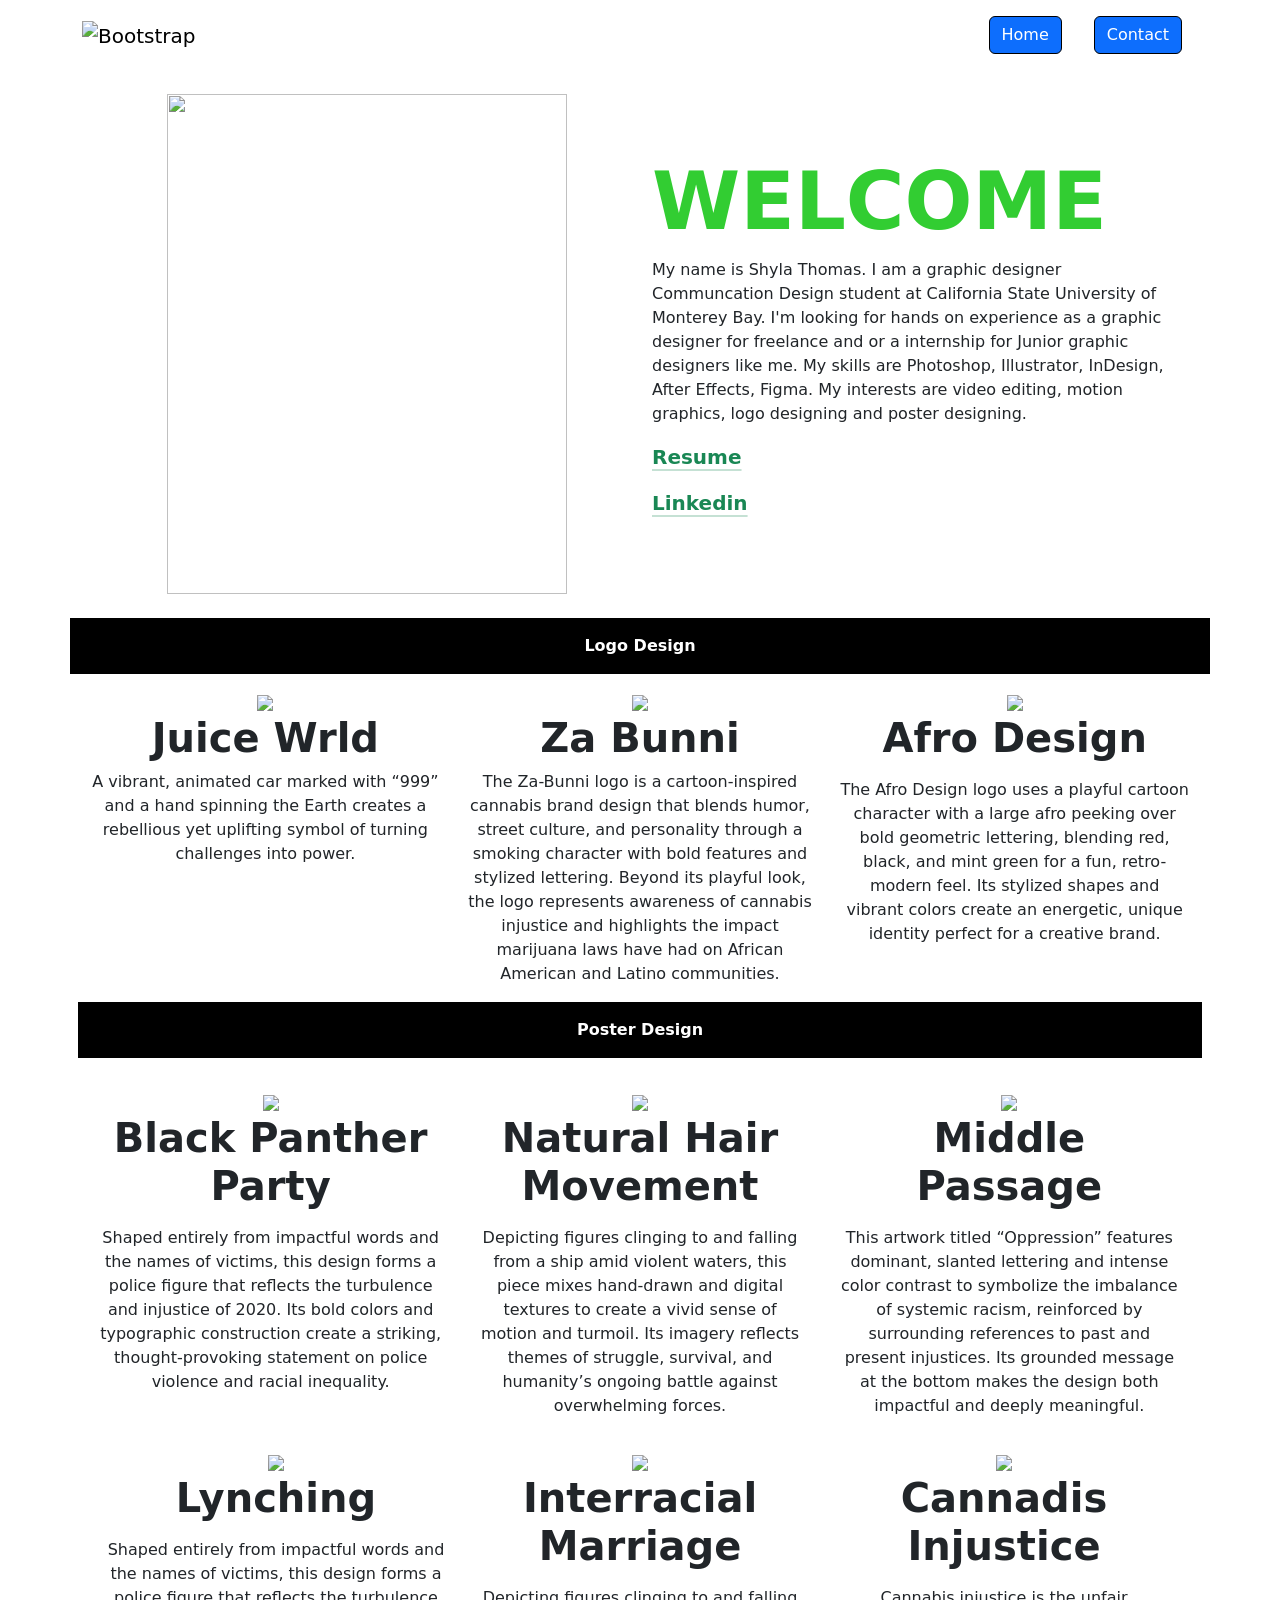
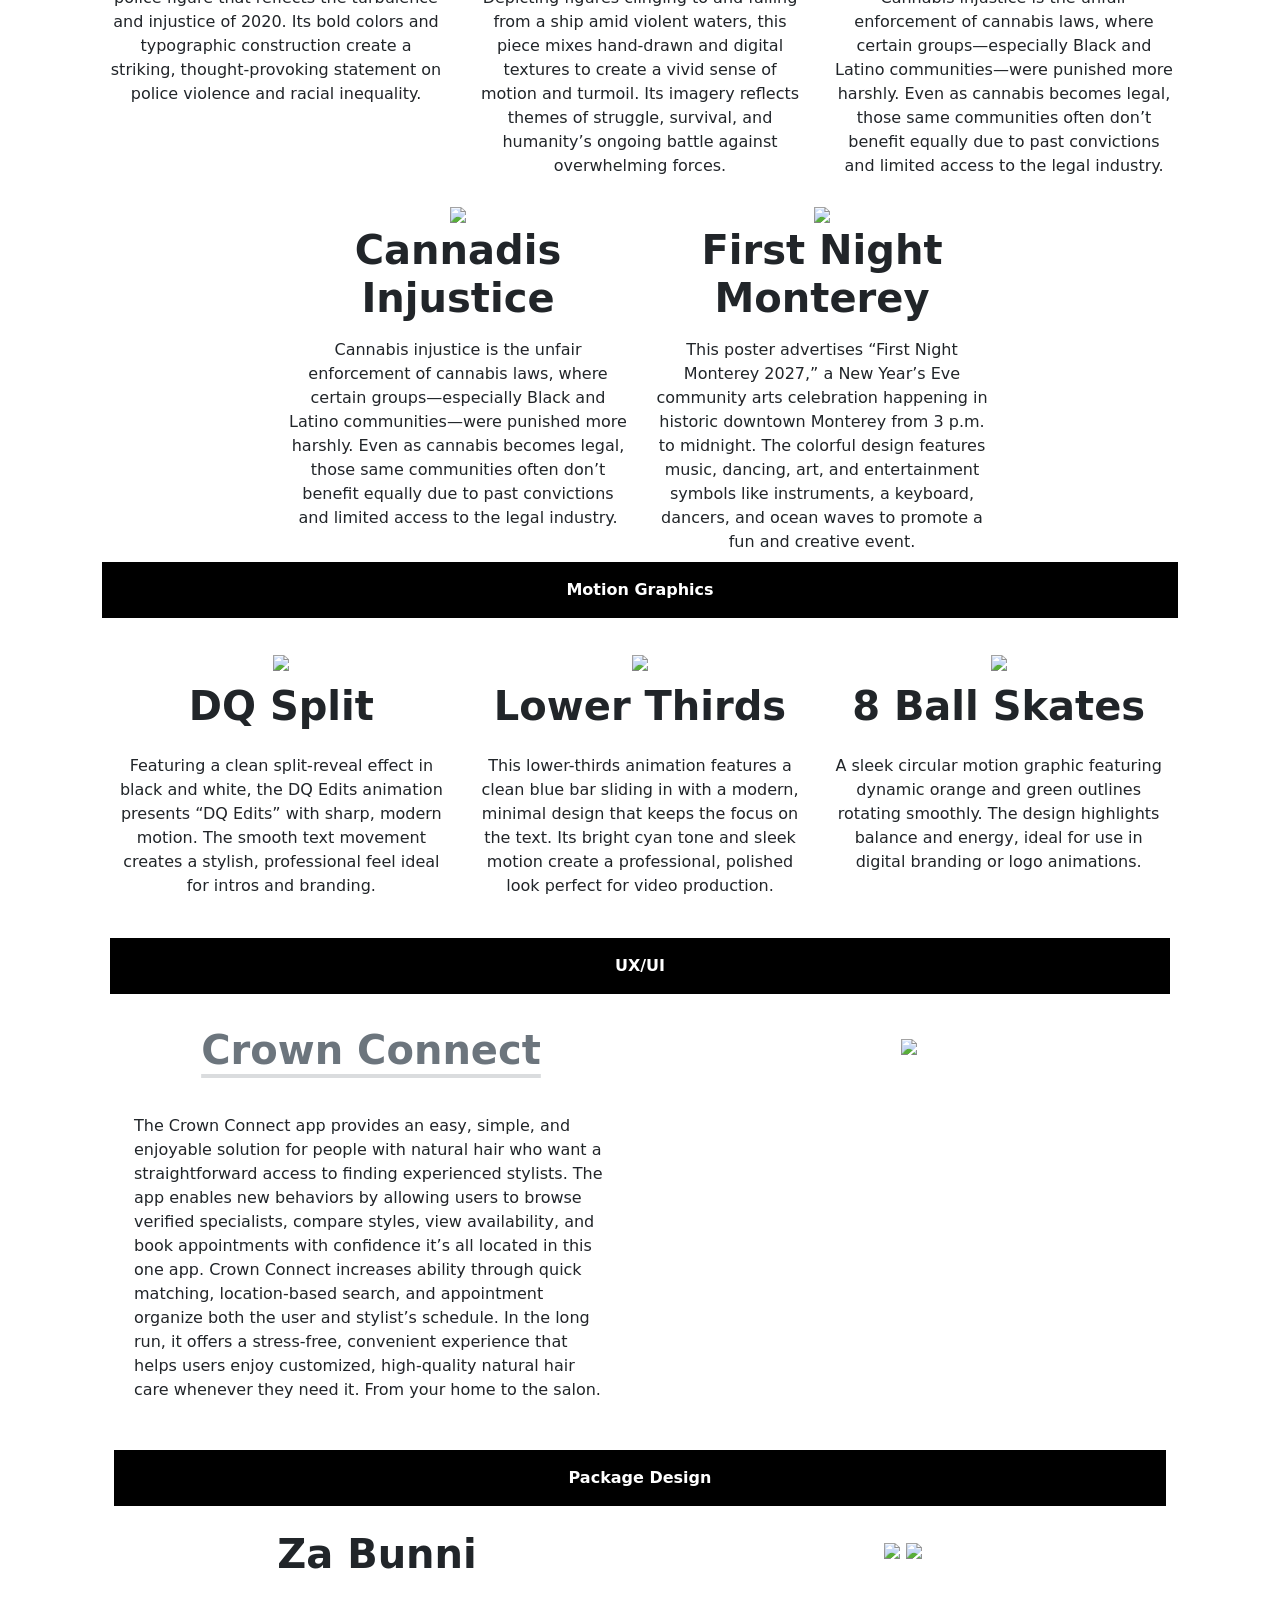
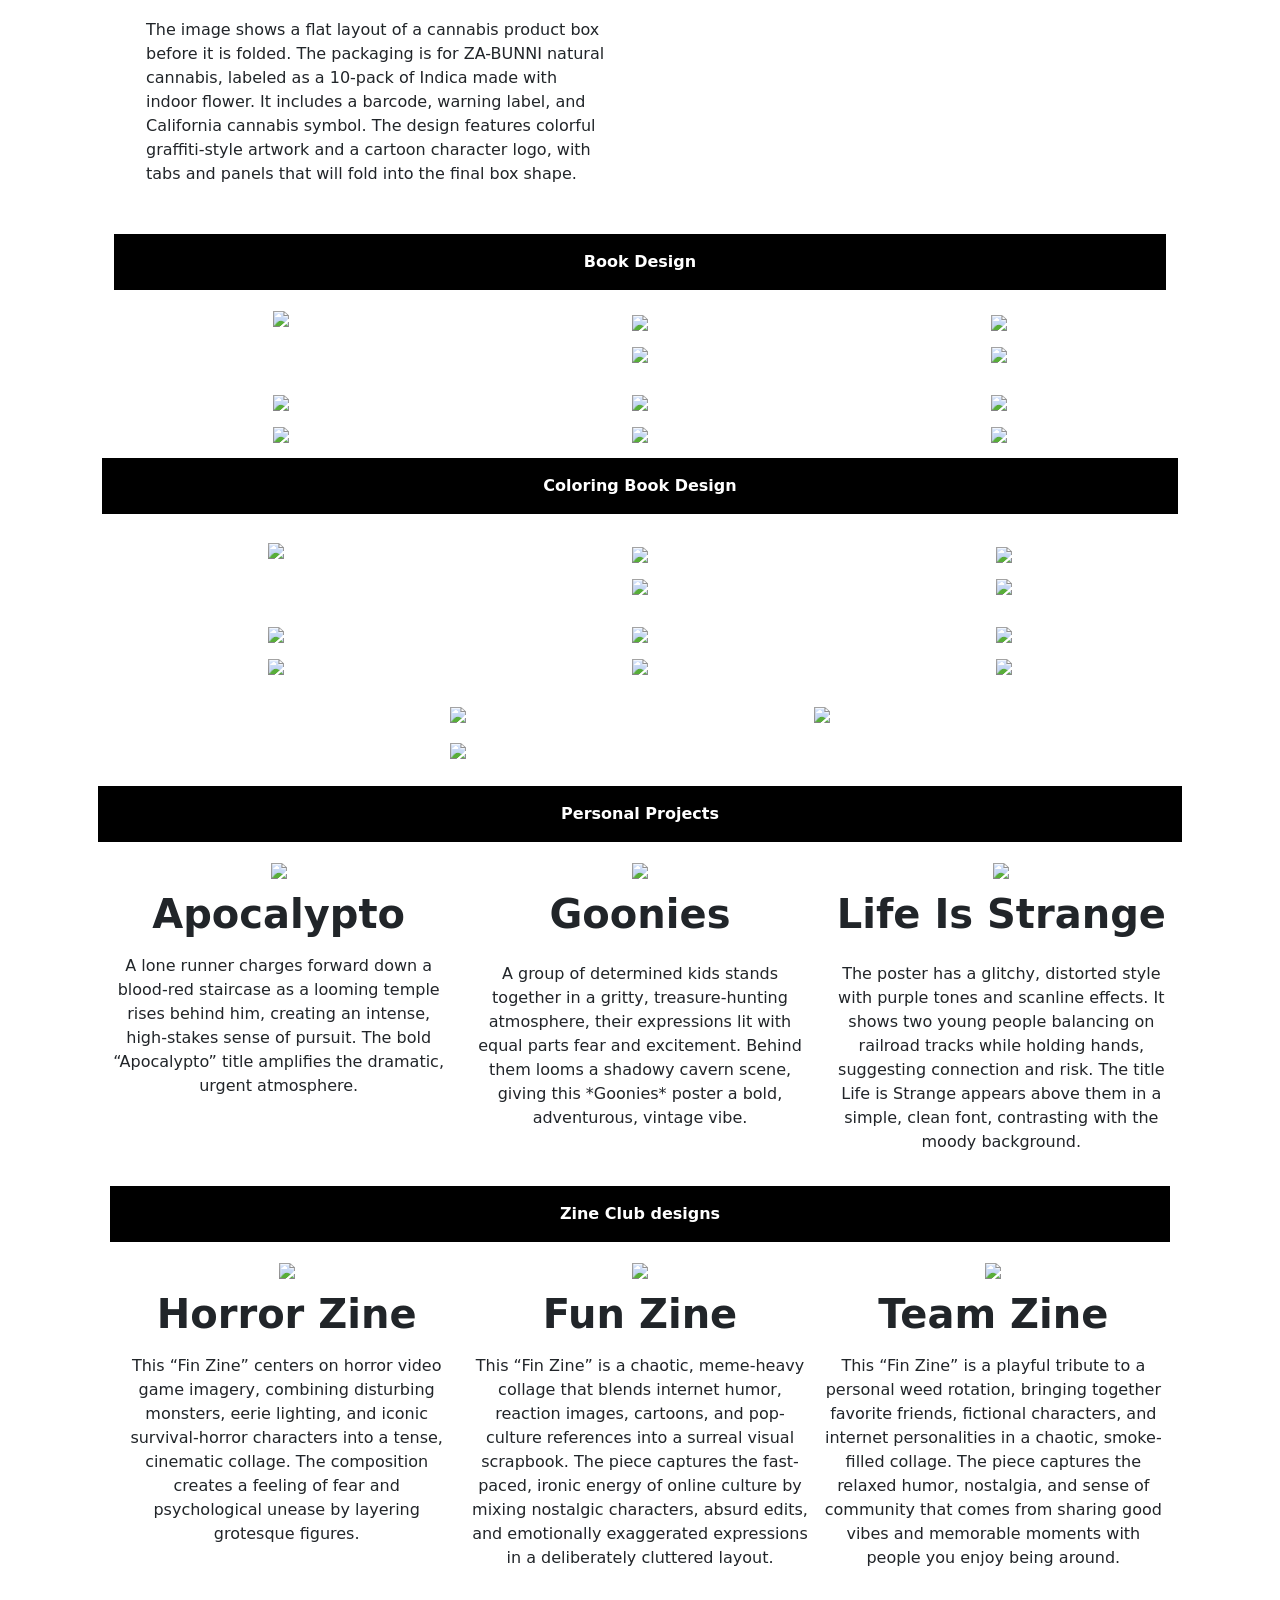
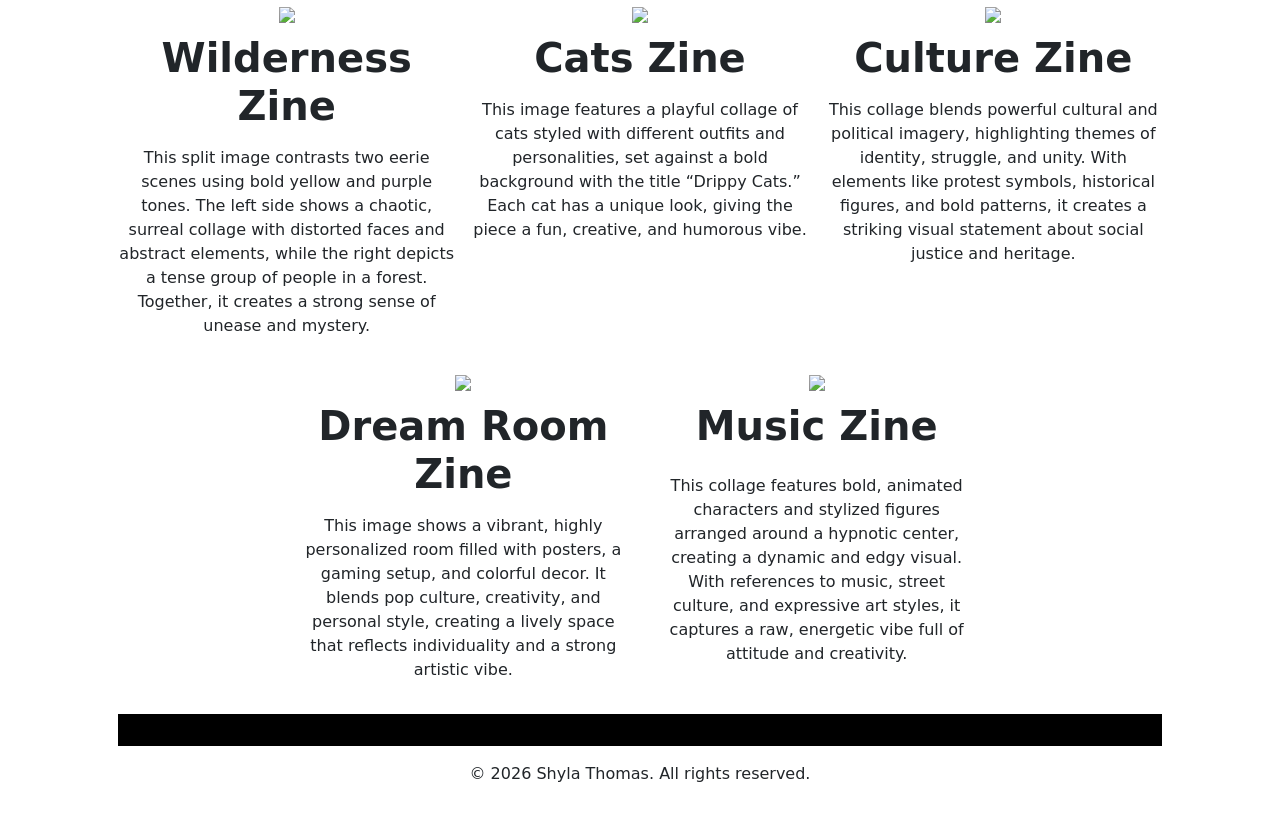
==== index.html @ e7040ad5 "Add files via upload" ====
<!DOCTYPE html>
<html>
<head>
	<meta charset="utf-8">
	<meta name="viewport" content="width=device-width, initial-scale=1">
	<title>Portfolio</title>

	<link href="https://cdn.jsdelivr.net/npm/bootstrap@5.3.8/dist/css/bootstrap.min.css" rel="stylesheet" integrity="sha384-sRIl4kxILFvY47J16cr9ZwB07vP4J8+LH7qKQnuqkuIAvNWLzeN8tE5YBujZqJLB" crossorigin="anonymous">
		<script src="https://cdn.jsdelivr.net/npm/bootstrap@5.3.8/dist/js/bootstrap.bundle.min.js" integrity="sha384-FKyoEForCGlyvwx9Hj09JcYn3nv7wiPVlz7YYwJrWVcXK/BmnVDxM+D2scQbITxI" crossorigin="anonymous"></script>
	</head>
	<body>

	<!-- The nav bar -->
<div class="container">

<div class="sticky-top bg-white">

 
	<nav class="navbar">
 
    <a class="navbar-brand" href="#">
      <img src="images/juice wrld logos so far.jpg" alt="Bootstrap" width="100" height="100">
    </a>

    <ul class="nav justify-content-end">
				<li class="nav-item">
					<a class="nav-link active" aria-current="page" href="index.html"><button type="button" class="btn btn-primary , border border-black ,fw-bold" >Home</button></a>
				</li>
			
				<li class="nav-item">
					<a class="nav-link" href="contact.html"><button type="button" class="btn btn-primary ,border border-black ,fw-bold">Contact</button></a>
				</li>

			</ul>
		</div>
	</nav>



<!-- Welcome page -->

<div>
	
<div class="container text-center p-4">
  
  <div class="row align-items-center">
    <div class="col">

      <img src="images/head shot of Shyla Thomas.jpg" width="400" height="500">
    </div>
    <div class="col">
    	<h1 class ="display-1 text-start fw-bold" style="color: limegreen;">WELCOME </h1>
    	<p class="text-start">


      My name is Shyla Thomas. I am a graphic designer Communcation Design student at California State University of Monterey Bay. I'm looking for hands on experience as a graphic designer for freelance and or a internship for Junior graphic designers like me. My skills are Photoshop, Illustrator, InDesign, After Effects, Figma. My interests are video editing, motion graphics, logo designing and poster designing. 



      <p class="text-start fs-5 fw-bold"><a href="https://www.canva.com/design/DAGj_OJR1O8/8WcNKZW45rkgERUGFLnJSA/edit" class="link-success link-offset-2 link-underline-opacity-25 link-underline-opacity-100-hover">Resume</a></p>


       <p class="text-start fs-5 fw-bold"><a href=" https://www.linkedin.com/in/shyla-thomas-a32868275/" class="link-success link-offset-2 link-underline-opacity-25 link-underline-opacity-100-hover">Linkedin</a></p>



     

    </p>


  </div>

</div>


</div>


<!-- Project Buttons -->

	<div class="row justify-content-center">
	

	<div class="col-12">

	<div class="row justify-content-center">

		<div class="p-3 mb-2 bg-black text-white text-center fw-bold">Logo Design</div></a> </div>

		<div class="row justify-content-center p-2 text-center text-center">

		 <div class="col-4"> <img src="images/three best logos.jpg" height="350" > <h1 class="text-center fw-bold">Juice Wrld </h1>
		 <p class="text-center">A vibrant, animated car marked with “999” and a hand spinning the Earth creates a rebellious yet uplifting symbol of turning challenges into power.</p> </div>

		 <div class="col-4"> <img src="images/Za-Bunni Logo.png" height="350" > <h1 class="text-center fw-bold">Za Bunni</h1>
		 <p class="text-center">The Za-Bunni logo is a cartoon-inspired cannabis brand design that blends humor, street culture, and personality through a smoking character with bold features and stylized lettering. Beyond its playful look, the logo represents awareness of cannabis injustice and highlights the impact marijuana laws have had on African American and Latino communities.</p> </div>

		 <div class="col-4"> <img src="images/Afro Design.png" height="350" > <h1 class="text-center fw-bold">Afro Design</h1>
		 <p class="text-center"></p> The Afro Design logo uses a playful cartoon character with a large afro peeking over bold geometric lettering, blending red, black, and mint green for a fun, retro-modern feel. Its stylized shapes and vibrant colors create an energetic, unique identity perfect for a creative brand.</div>

		 <div class="p-3 mb-2 bg-black text-white text-center fw-bold"> Poster Design</div></a> </div>


		 <div class="row justify-content-center p-2 text-center">


		 <div class="row justify-content-center p-2 text-center">

		 <div class="col-4 justify-content-center"> <img src="images/Black Panther Party.png" height="500" > <h1 class="text-center fw-bold">Black Panther Party</h1>
		 <p class="text-center"></p>Shaped entirely from impactful words and the names of victims, this design forms a police figure that reflects the turbulence and injustice of 2020. Its bold colors and typographic construction create a striking, thought-provoking statement on police violence and racial inequality. </div>

		 <div class="col-4 justify-content-center"> <img src="images/Natural Hair Movement.png" height="500" > <h1 class="text-center fw-bold">Natural Hair Movement</h1>
		 <p class="text-center p-2">Depicting figures clinging to and falling from a ship amid violent waters, this piece mixes hand-drawn and digital textures to create a vivid sense of motion and turmoil. Its imagery reflects themes of struggle, survival, and humanity’s ongoing battle against overwhelming forces.</p> </div>

		 <div class="col-4 justify-content-center align-baseline"> <img src="images/Middle Passage.png" height="500" > <h1 class="text-center fw-bold">Middle Passage</h1>
		 <p class="text-center p-6"></p>This artwork titled “Oppression” features dominant, slanted lettering and intense color contrast to symbolize the imbalance of systemic racism, reinforced by surrounding references to past and present injustices. Its grounded message at the bottom makes the design both impactful and deeply meaningful. </div>

		  <div class="row justify-content-center p-2 text-center">

		 <div class="col-4 justify-content-center"> <img src="images/Lynching.png" height="500" > <h1 class="text-center fw-bold">Lynching</h1>
		 <p class="text-center"></p>Shaped entirely from impactful words and the names of victims, this design forms a police figure that reflects the turbulence and injustice of 2020. Its bold colors and typographic construction create a striking, thought-provoking statement on police violence and racial inequality. </div>

		 <div class="col-4 justify-content-center"> <img src="images/IR.png" height="500" > <h1 class="text-center fw-bold">Interracial Marriage</h1>
		 <p class="text-center p-2">Depicting figures clinging to and falling from a ship amid violent waters, this piece mixes hand-drawn and digital textures to create a vivid sense of motion and turmoil. Its imagery reflects themes of struggle, survival, and humanity’s ongoing battle against overwhelming forces.</p> </div>

		 <div class="col-4 justify-content-center align-baseline"> <img src="images/Jim Crow.png" height="500" > <h1 class="text-center fw-bold">Cannadis Injustice</h1>
		 <p class="text-center p-6"></p> Cannabis injustice is the unfair enforcement of cannabis laws, where certain groups—especially Black and Latino communities—were punished more harshly. Even as cannabis becomes legal, those same communities often don’t benefit equally due to past convictions and limited access to the legal industry. </div>

		 <div class="col-4 justify-content-center align-baseline"> <img src="images/CJ poster.png" height="500" > <h1 class="text-center fw-bold">Cannadis Injustice</h1>
		 <p class="text-center p-6"></p> Cannabis injustice is the unfair enforcement of cannabis laws, where certain groups—especially Black and Latino communities—were punished more harshly. Even as cannabis becomes legal, those same communities often don’t benefit equally due to past convictions and limited access to the legal industry. </div>

		 <div class="col-4 justify-content-center align-baseline"> <img src="images/FNM.png" height="500" > <h1 class="text-center fw-bold">First Night Monterey</h1>
		 <p class="text-center p-6"></p> This poster advertises “First Night Monterey 2027,” a New Year’s Eve community arts celebration happening in historic downtown Monterey from 3 p.m. to midnight. The colorful design features music, dancing, art, and entertainment symbols like instruments, a keyboard, dancers, and ocean waves to promote a fun and creative event. </div>





		<div class="row justify-content-center text-center p-2">

	<div class="p-3 mb-2 bg-black text-white text-center p-2 fw-bold">Motion Graphics</div></a>  </div>

		<div class="row justify-content-center text-center p-2">

		 <div class="col-4 p-2 justify-content-center"> <img src="images/Split.gif" height="200" image-centered > <h1 class="text-center p-2 fw-bold">DQ Split</h1>
		 <p class="text-center p-6"></p>Featuring a clean split-reveal effect in black and white, the DQ Edits animation presents “DQ Edits” with sharp, modern motion. The smooth text movement creates a stylish, professional feel ideal for intros and branding. </div>

		 <div class="col-4 p-2 justify-content-center"> <img src="images/Lower 3rds.gif" height="200" > <h1 class="text-center p-2 fw-bold">Lower Thirds</h1>
		 <p class="text-center p-2">This lower-thirds animation features a clean blue bar sliding in with a modern, minimal design that keeps the focus on the text. Its bright cyan tone and sleek motion create a professional, polished look perfect for video production.</p> </div>

		
		 <div class="col-4 p-2 justify-content-center"> <img src="images/8 Ball.gif" height="200" image-centered > <h1 class="text-center p-2 fw-bold">8 Ball Skates</h1>
		 <p class="text-center p-6"></p>A sleek circular motion graphic featuring dynamic orange and green outlines rotating smoothly. The design highlights balance and energy, ideal for use in digital branding or logo animations. </div>

		 <div class="row justify-content-center text-center p-2">

	<div class="p-3 mb-2 bg-black text-white text-center p-2 fw-bold">UX/UI</div></a>  </div>

		 <div class="col-6 p-2 justify-content-center"> <h1 class="text-center p-2 fw-bold"> <a href="https://www.figma.com/proto/sa2nvpb4WSGfMChv99eKpW/Crown-Connect-app?node-id=2-5&starting-point-node-id=17%3A41"class="link-secondary link-offset-2 link-underline-opacity-25 link-underline-opacity-100-hover"> Crown Connect </a> </h1>
		 <p class="text-start p-4"> The Crown Connect app provides an easy, simple, and
enjoyable solution for people with natural hair who want
a straightforward access to finding experienced stylists.
The app enables new behaviors by allowing users to
browse verified specialists, compare styles, view
availability, and book appointments with confidence it’s
all located in this one app. Crown Connect increases
ability through quick matching, location-based search,
and appointment organize both the user and stylist’s
schedule. In the long run, it offers a stress-free,
convenient experience that helps users enjoy
customized, high-quality natural hair care whenever
they need it. From your home to the salon. </p> </div>

		 <div class="col-6 p-4 justify-content-center">

		 	<div>
		 		<img src="images/CC.png" height="300"> 
		 	</div>

		 </div>

		
		 


		 

<div class="row justify-content-center">

	<div class="p-3 mb-2 bg-black text-white text-center p-2 fw-bold">Package Design</div></a>  </div>

		<div class="row justify-content-center text-center">

		 <div class="col-6 p-2 justify-content-center"> <h1 class="text-center p-2 fw-bold"> Za Bunni </h1>
		 <p class="text-start p-4"> The image shows a flat layout of a cannabis product box before it is folded. The packaging is for ZA-BUNNI natural cannabis, labeled as a 10-pack of Indica made with indoor flower. It includes a barcode, warning label, and California cannabis symbol. The design features colorful graffiti-style artwork and a cartoon character logo, with tabs and panels that will fold into the final box shape.</p> </div>

		 <div class="col-6 p-4 justify-content-center">

		 	<div>
		 		<img src="images/ZA-1.jpg" height="350"> <img src="images/ZA-2.jpg" height="350"> 
		 	</div>

		 </div>


<div class="p-3 mb-2 bg-black text-white text-center p-2 fw-bold">Book Design</div></a>  </div>

		
		 <div class="col-4 p-2 justify-content-center"> <img src="images/Gamers.png" height="510" image-centered > 
		  </div>

		 <div class="col-4 p-2 justify-content-start"> <div class="p-1"><img src="images/pg1.png" p-2 height="250" > 
		 </div>

	   <div class="p-1"> <img src="images/pg2.png" p-2 height="250" > </div>
		  </div>

		
		<div class="col-4 p-2 justify-content-start"> <div class="p-1"><img src="images/pg3.png" p-2 height="250" > 
		 </div>

	   <div class="p-1"> <img src="images/pg4.png" p-2 height="250" > </div>
		  </div>

		 <div class="col-4 p-2 justify-content-start"> <div class="p-1"><img src="images/pg5.png" p-2 height="250" > 
		 </div>

	   <div class="p-1"> <img src="images/pg6.png" p-2 height="250" > </div>
		  </div>

		 <div class="col-4 p-2 justify-content-start"> <div class="p-1"><img src="images/pg7.png" p-2 height="250" > 
		 </div>

	   <div class="p-1"> <img src="images/pg8.png" p-2 height="250" > </div>
		  </div>

		
		<div class="col-4 p-2 justify-content-start"> <div class="p-1"><img src="images/pg9.png" p-2 height="250" > 
		 </div>

	   <div class="p-1 justify-content-end"> <img src="images/fb.png" p-2 height="250" > </div>


		 </div>


<div class="p-3 mb-2 bg-black text-white text-center p-2 fw-bold">Coloring Book Design</div></a>  </div>

	<div class="col-4 p-2 justify-content-center"> <img src="images/BAFH cover.png" height="400" image-centered > 
		  </div>

		 <div class="col-4 p-2 justify-content-start"> <div class="p-1"><img src="images/BAF pg1.png" p-2 height="200" > 
		 </div>

	   <div class="p-1"> <img src="images/BAF pg2.png" p-2 height="200" > </div>
		  </div>

		
		<div class="col-4 p-2 justify-content-start"> <div class="p-1"><img src="images/BAF pg3.png" p-2 height="200" > 
		 </div>

	   <div class="p-1"> <img src="images/BAF pg4.png" p-2 height="200" > </div>
		  </div>

		 <div class="col-4 p-2 justify-content-start"> <div class="p-1"><img src="images/BAF pg5.png" p-2 height="200" > 
		 </div>

	   <div class="p-1"> <img src="images/BAF pg6.png" p-2 height="200" > </div>
		  </div>

		 <div class="col-4 p-2 justify-content-start"> <div class="p-1"><img src="images/BAF pg7.png" p-2 height="200" > 
		 </div>

	   <div class="p-1"> <img src="images/BAF pg8.png" p-2 height="200" > </div>




		  </div>

		  <div class="col-4 p-2 justify-content-start"> <div class="p-1"><img src="images/BAF pg9.png" p-2 height="200" > 
		 </div>

	   <div class="p-1"> <img src="images/BAF pg10.png" p-2 height="200" > </div>
		  </div>

		 

		<div class="col-4 p-2 justify-content-center"> <div class="p-1"><img src="images/BAF pg11.png" p-2 height="200" > 
		 </div>

		 <div class="p-2  justify-content-start"> <img src="images/BAF pg12.png" p-2 height="200" > </div>
		  </div>

		 

		 
		 <div class="col-4 p-2 justify-content-end"> <div class="p-1"><img src="images/BAF backcover.png" p-2 height="400" > 
		 </div>


</div>
	



		  </div>

		
	  


 		





		 


		 <div class="row justify-content-center">

	<div class="p-3 mb-2 bg-black text-white text-center p-2 fw-bold">Personal Projects</div></a>  </div>

		<div class="row justify-content-center text-center">

		 <div class="col-4 p-2 justify-content-center"> <img src="images/Apocalypto.jpg" height="500" > <h1 class="text-center p-2 fw-bold"> Apocalypto </h1>
		 <p class="text-center ">A lone runner charges forward down a blood-red staircase as a looming temple rises behind him, creating an intense, high-stakes sense of pursuit. The bold “Apocalypto” title amplifies the dramatic, urgent atmosphere.</p> </div>

		 <div class="col-4 p-2 justify-content-center"> <img src="images/Goonies.jpg" height="500" image-centered > <h1 class="text-center p-2 fw-bold"> Goonies </h1>
		 <p class="text-center p-2">A group of determined kids stands together in a gritty, treasure-hunting atmosphere, their expressions lit with equal parts fear and excitement. Behind them looms a shadowy cavern scene, giving this *Goonies* poster a bold, adventurous, vintage vibe.
</p> </div>

<div class="col-4 p-2 justify-content-center"> <img src="images/LIS.png" height="500" image-centered > <h1 class="text-center p-2 fw-bold">Life Is Strange</h1>
		 <p class="text-center p-2">The poster has a glitchy, distorted style with purple tones and scanline effects. It shows two young people balancing on railroad tracks while holding hands, suggesting connection and risk. The title Life is Strange appears above them in a simple, clean font, contrasting with the moody background.
</p> </div>

<div class="row justify-content-center">

	<div class="p-3 mb-2 bg-black text-white text-center p-2 fw-bold">Zine Club designs</div></a>  </div>

	<div class="row justify-content-center text-center">

		<div class="col-4 p-2 justify-content-center"> <img src="images/Horror Video games.jpg" height="300" > <h1 class="text-center p-2 fw-bold"> Horror Zine</h1>
		 <p class="text-center "> This “Fin Zine” centers on horror video game imagery, combining disturbing monsters, eerie lighting, and iconic survival-horror characters into a tense, cinematic collage. The composition creates a feeling of fear and psychological unease by layering grotesque figures. </p> </div>

		 <div class="col-4 p-2 justify-content-center"> <img src="images/fun stuff.jpg" height="300" > <h1 class="text-center p-2 fw-bold"> Fun Zine</h1>
		 <p class="text-center "> This “Fin Zine” is a chaotic, meme-heavy collage that blends internet humor, reaction images, cartoons, and pop-culture references into a surreal visual scrapbook. The piece captures the fast-paced, ironic energy of online culture by mixing nostalgic characters, absurd edits, and emotionally exaggerated expressions in a deliberately cluttered layout.  </p> </div>

		 <div class="col-4 p-2 justify-content-center"> <img src="images/My Team.jpg" height="300" > <h1 class="text-center p-2 fw-bold"> Team Zine</h1>
		 <p class="text-center ">This “Fin Zine” is a playful tribute to a personal weed rotation, bringing together favorite friends, fictional characters, and internet personalities in a chaotic, smoke-filled collage. The piece captures the relaxed humor, nostalgia, and sense of community that comes from sharing good vibes and memorable moments with people you enjoy being around. </p> </div>

		 <div class="col-4 p-2 justify-content-center"> <img src="images/Wilderness.png" height="300" > <h1 class="text-center p-2 fw-bold"> Wilderness Zine</h1>
		 <p class="text-center ">This split image contrasts two eerie scenes using bold yellow and purple tones. The left side shows a chaotic, surreal collage with distorted faces and abstract elements, while the right depicts a tense group of people in a forest. Together, it creates a strong sense of unease and mystery. </p> </div>

		 <div class="col-4 p-2 justify-content-center"> <img src="images/Cats.png" height="300" > <h1 class="text-center p-2 fw-bold"> Cats Zine</h1>
		 <p class="text-center ">This image features a playful collage of cats styled with different outfits and personalities, set against a bold background with the title “Drippy Cats.” Each cat has a unique look, giving the piece a fun, creative, and humorous vibe. </p> </div>

		 <div class="col-4 p-2 justify-content-center"> <img src="images/culture.png" height="300" > <h1 class="text-center p-2 fw-bold"> Culture Zine</h1>
		 <p class="text-center ">This collage blends powerful cultural and political imagery, highlighting themes of identity, struggle, and unity. With elements like protest symbols, historical figures, and bold patterns, it creates a striking visual statement about social justice and heritage. </p> </div>

		 </div>

<div class="row justify-content-center text-center">

		 <div class="col-4 p-2 justify-content-center"> <img src="images/room.png" height="300" > <h1 class="text-center p-2 fw-bold"> Dream Room Zine </h1>
		 <p class="text-center ">This image shows a vibrant, highly personalized room filled with posters, a gaming setup, and colorful decor. It blends pop culture, creativity, and personal style, creating a lively space that reflects individuality and a strong artistic vibe.</p> </div>

		 <div class="col-4 p-2 justify-content-center"> <img src="images/music (3).png" height="300" image-centered > <h1 class="text-center p-2 fw-bold"> Music Zine </h1>
		 <p class="text-center p-2">This collage features bold, animated characters and stylized figures arranged around a hypnotic center, creating a dynamic and edgy visual. With references to music, street culture, and expressive art styles, it captures a raw, energetic vibe full of attitude and creativity.</p> </div>



		 	<div class="row justify-content-center p-2">
		 		
		 		<div class="p-3 mb-2 bg-black text-white text-center p-2">

		 		</div>

		 		<div><p class="text-center p-2">© 2026 Shyla Thomas. All rights reserved.</p></div>


		 	</div>

		 

	
		</div>

		</div>

	</div>

</div>
 

</body>
</html>
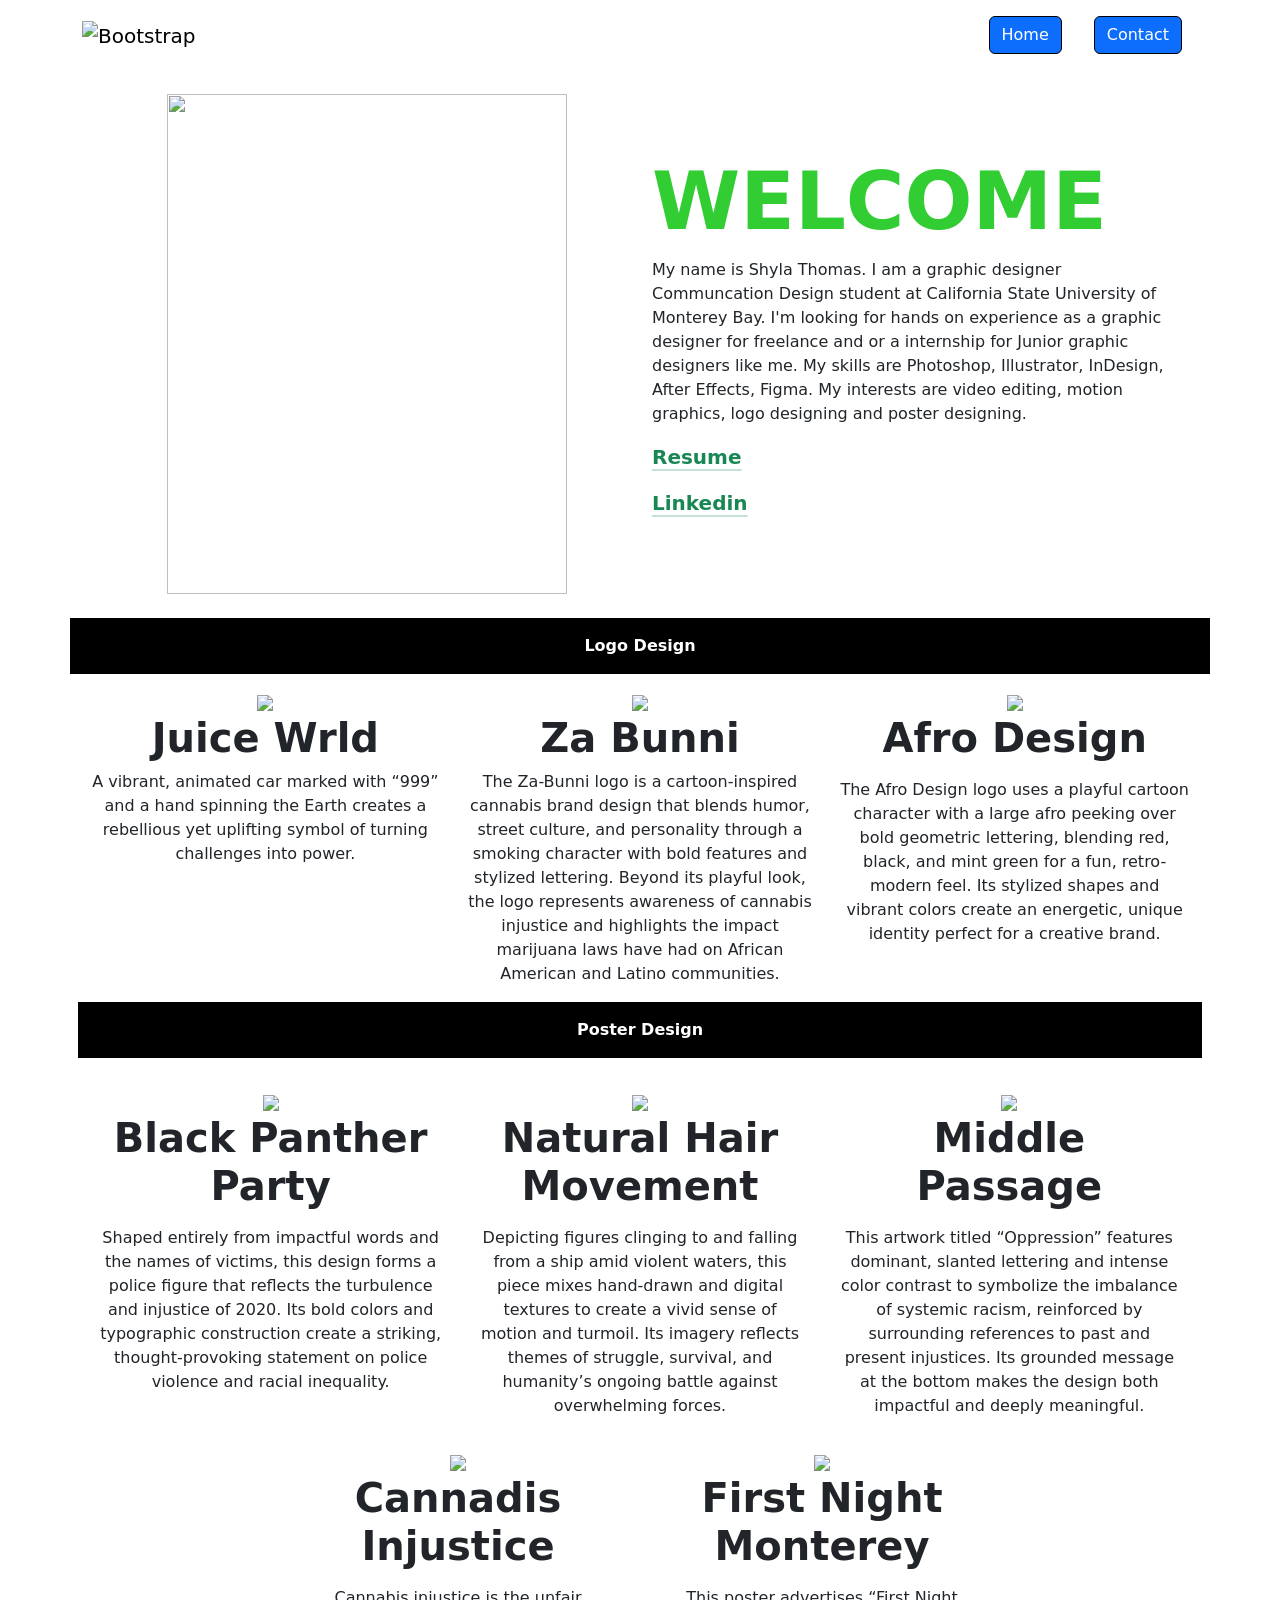
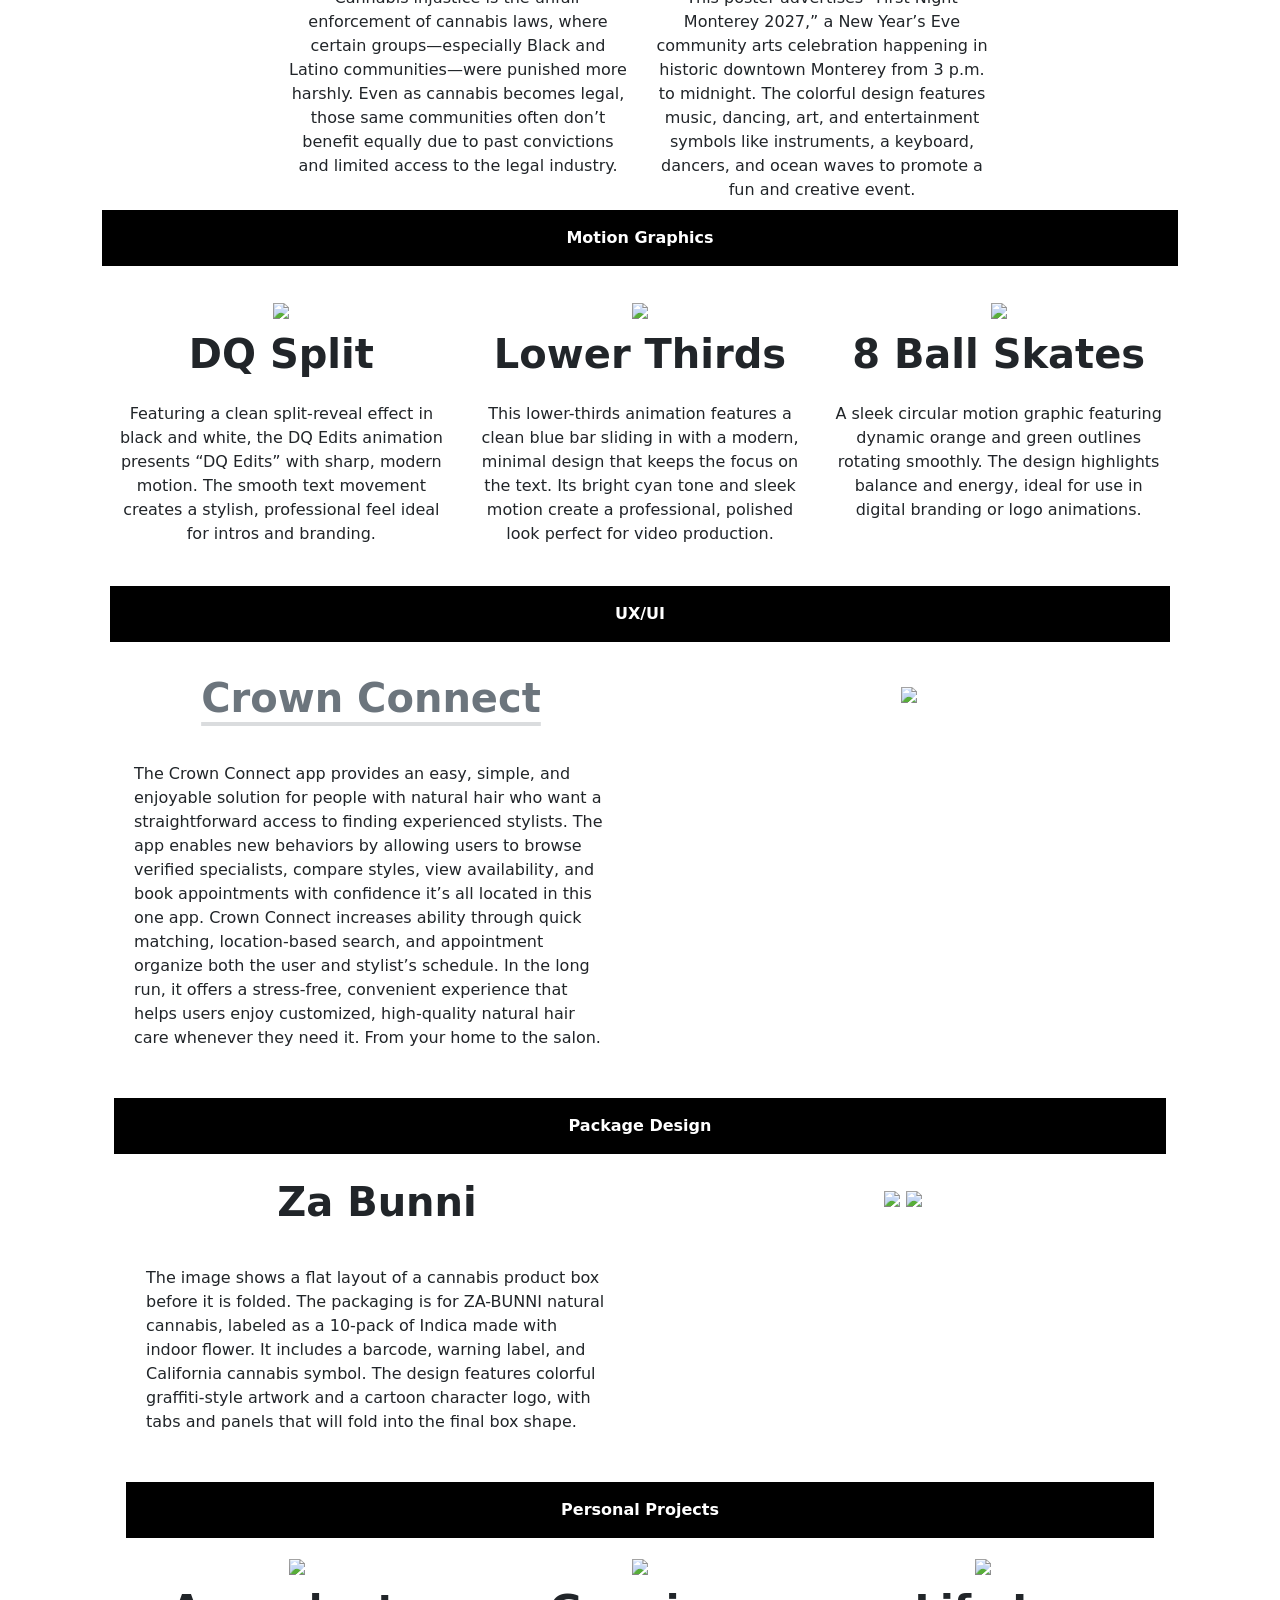
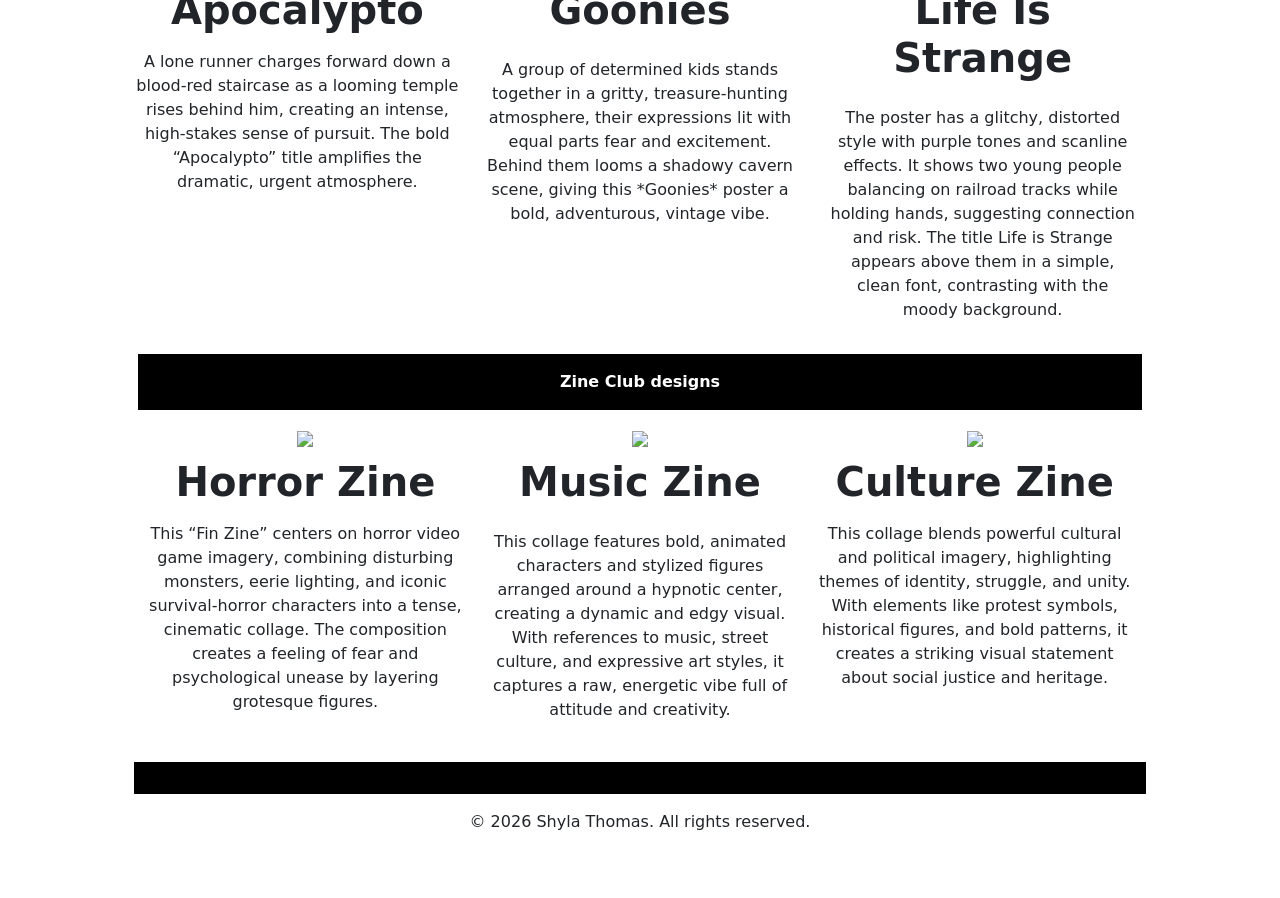
==== commit e8d99f79: "Add files via upload" ====
--- a/index.html
+++ b/index.html
@@ -117,15 +117,6 @@
 		 <p class="text-center p-6"></p>This artwork titled “Oppression” features dominant, slanted lettering and intense color contrast to symbolize the imbalance of systemic racism, reinforced by surrounding references to past and present injustices. Its grounded message at the bottom makes the design both impactful and deeply meaningful. </div>
 
 		  <div class="row justify-content-center p-2 text-center">
-
-		 <div class="col-4 justify-content-center"> <img src="images/Lynching.png" height="500" > <h1 class="text-center fw-bold">Lynching</h1>
-		 <p class="text-center"></p>Shaped entirely from impactful words and the names of victims, this design forms a police figure that reflects the turbulence and injustice of 2020. Its bold colors and typographic construction create a striking, thought-provoking statement on police violence and racial inequality. </div>
-
-		 <div class="col-4 justify-content-center"> <img src="images/IR.png" height="500" > <h1 class="text-center fw-bold">Interracial Marriage</h1>
-		 <p class="text-center p-2">Depicting figures clinging to and falling from a ship amid violent waters, this piece mixes hand-drawn and digital textures to create a vivid sense of motion and turmoil. Its imagery reflects themes of struggle, survival, and humanity’s ongoing battle against overwhelming forces.</p> </div>
-
-		 <div class="col-4 justify-content-center align-baseline"> <img src="images/Jim Crow.png" height="500" > <h1 class="text-center fw-bold">Cannadis Injustice</h1>
-		 <p class="text-center p-6"></p> Cannabis injustice is the unfair enforcement of cannabis laws, where certain groups—especially Black and Latino communities—were punished more harshly. Even as cannabis becomes legal, those same communities often don’t benefit equally due to past convictions and limited access to the legal industry. </div>
 
 		 <div class="col-4 justify-content-center align-baseline"> <img src="images/CJ poster.png" height="500" > <h1 class="text-center fw-bold">Cannadis Injustice</h1>
 		 <p class="text-center p-6"></p> Cannabis injustice is the unfair enforcement of cannabis laws, where certain groups—especially Black and Latino communities—were punished more harshly. Even as cannabis becomes legal, those same communities often don’t benefit equally due to past convictions and limited access to the legal industry. </div>
@@ -204,121 +195,11 @@
 		 </div>
 
 
-<div class="p-3 mb-2 bg-black text-white text-center p-2 fw-bold">Book Design</div></a>  </div>
-
-		
-		 <div class="col-4 p-2 justify-content-center"> <img src="images/Gamers.png" height="510" image-centered > 
-		  </div>
-
-		 <div class="col-4 p-2 justify-content-start"> <div class="p-1"><img src="images/pg1.png" p-2 height="250" > 
-		 </div>
-
-	   <div class="p-1"> <img src="images/pg2.png" p-2 height="250" > </div>
-		  </div>
-
-		
-		<div class="col-4 p-2 justify-content-start"> <div class="p-1"><img src="images/pg3.png" p-2 height="250" > 
-		 </div>
-
-	   <div class="p-1"> <img src="images/pg4.png" p-2 height="250" > </div>
-		  </div>
-
-		 <div class="col-4 p-2 justify-content-start"> <div class="p-1"><img src="images/pg5.png" p-2 height="250" > 
-		 </div>
-
-	   <div class="p-1"> <img src="images/pg6.png" p-2 height="250" > </div>
-		  </div>
-
-		 <div class="col-4 p-2 justify-content-start"> <div class="p-1"><img src="images/pg7.png" p-2 height="250" > 
-		 </div>
-
-	   <div class="p-1"> <img src="images/pg8.png" p-2 height="250" > </div>
-		  </div>
-
-		
-		<div class="col-4 p-2 justify-content-start"> <div class="p-1"><img src="images/pg9.png" p-2 height="250" > 
-		 </div>
-
-	   <div class="p-1 justify-content-end"> <img src="images/fb.png" p-2 height="250" > </div>
-
-
-		 </div>
-
-
-<div class="p-3 mb-2 bg-black text-white text-center p-2 fw-bold">Coloring Book Design</div></a>  </div>
-
-	<div class="col-4 p-2 justify-content-center"> <img src="images/BAFH cover.png" height="400" image-centered > 
-		  </div>
-
-		 <div class="col-4 p-2 justify-content-start"> <div class="p-1"><img src="images/BAF pg1.png" p-2 height="200" > 
-		 </div>
-
-	   <div class="p-1"> <img src="images/BAF pg2.png" p-2 height="200" > </div>
-		  </div>
-
-		
-		<div class="col-4 p-2 justify-content-start"> <div class="p-1"><img src="images/BAF pg3.png" p-2 height="200" > 
-		 </div>
-
-	   <div class="p-1"> <img src="images/BAF pg4.png" p-2 height="200" > </div>
-		  </div>
-
-		 <div class="col-4 p-2 justify-content-start"> <div class="p-1"><img src="images/BAF pg5.png" p-2 height="200" > 
-		 </div>
-
-	   <div class="p-1"> <img src="images/BAF pg6.png" p-2 height="200" > </div>
-		  </div>
-
-		 <div class="col-4 p-2 justify-content-start"> <div class="p-1"><img src="images/BAF pg7.png" p-2 height="200" > 
-		 </div>
-
-	   <div class="p-1"> <img src="images/BAF pg8.png" p-2 height="200" > </div>
-
-
-
-
-		  </div>
-
-		  <div class="col-4 p-2 justify-content-start"> <div class="p-1"><img src="images/BAF pg9.png" p-2 height="200" > 
-		 </div>
-
-	   <div class="p-1"> <img src="images/BAF pg10.png" p-2 height="200" > </div>
-		  </div>
-
-		 
-
-		<div class="col-4 p-2 justify-content-center"> <div class="p-1"><img src="images/BAF pg11.png" p-2 height="200" > 
-		 </div>
-
-		 <div class="p-2  justify-content-start"> <img src="images/BAF pg12.png" p-2 height="200" > </div>
-		  </div>
-
-		 
-
-		 
-		 <div class="col-4 p-2 justify-content-end"> <div class="p-1"><img src="images/BAF backcover.png" p-2 height="400" > 
-		 </div>
-
-
-</div>
-	
-
-
-
-		  </div>
-
-		
-	  
-
-
- 		
-
-
-
-
-
-		 
-
+
+
+ 	
+
+	
 
 		 <div class="row justify-content-center">
 
@@ -346,31 +227,20 @@
 		<div class="col-4 p-2 justify-content-center"> <img src="images/Horror Video games.jpg" height="300" > <h1 class="text-center p-2 fw-bold"> Horror Zine</h1>
 		 <p class="text-center "> This “Fin Zine” centers on horror video game imagery, combining disturbing monsters, eerie lighting, and iconic survival-horror characters into a tense, cinematic collage. The composition creates a feeling of fear and psychological unease by layering grotesque figures. </p> </div>
 
-		 <div class="col-4 p-2 justify-content-center"> <img src="images/fun stuff.jpg" height="300" > <h1 class="text-center p-2 fw-bold"> Fun Zine</h1>
-		 <p class="text-center "> This “Fin Zine” is a chaotic, meme-heavy collage that blends internet humor, reaction images, cartoons, and pop-culture references into a surreal visual scrapbook. The piece captures the fast-paced, ironic energy of online culture by mixing nostalgic characters, absurd edits, and emotionally exaggerated expressions in a deliberately cluttered layout.  </p> </div>
-
-		 <div class="col-4 p-2 justify-content-center"> <img src="images/My Team.jpg" height="300" > <h1 class="text-center p-2 fw-bold"> Team Zine</h1>
-		 <p class="text-center ">This “Fin Zine” is a playful tribute to a personal weed rotation, bringing together favorite friends, fictional characters, and internet personalities in a chaotic, smoke-filled collage. The piece captures the relaxed humor, nostalgia, and sense of community that comes from sharing good vibes and memorable moments with people you enjoy being around. </p> </div>
-
-		 <div class="col-4 p-2 justify-content-center"> <img src="images/Wilderness.png" height="300" > <h1 class="text-center p-2 fw-bold"> Wilderness Zine</h1>
-		 <p class="text-center ">This split image contrasts two eerie scenes using bold yellow and purple tones. The left side shows a chaotic, surreal collage with distorted faces and abstract elements, while the right depicts a tense group of people in a forest. Together, it creates a strong sense of unease and mystery. </p> </div>
-
-		 <div class="col-4 p-2 justify-content-center"> <img src="images/Cats.png" height="300" > <h1 class="text-center p-2 fw-bold"> Cats Zine</h1>
-		 <p class="text-center ">This image features a playful collage of cats styled with different outfits and personalities, set against a bold background with the title “Drippy Cats.” Each cat has a unique look, giving the piece a fun, creative, and humorous vibe. </p> </div>
+		 <div class="col-4 p-2 justify-content-center"> <img src="images/music.png" height="300" image-centered > <h1 class="text-center p-2 fw-bold"> Music Zine </h1>
+		 <p class="text-center p-2">This collage features bold, animated characters and stylized figures arranged around a hypnotic center, creating a dynamic and edgy visual. With references to music, street culture, and expressive art styles, it captures a raw, energetic vibe full of attitude and creativity.</p> </div>
+
 
 		 <div class="col-4 p-2 justify-content-center"> <img src="images/culture.png" height="300" > <h1 class="text-center p-2 fw-bold"> Culture Zine</h1>
 		 <p class="text-center ">This collage blends powerful cultural and political imagery, highlighting themes of identity, struggle, and unity. With elements like protest symbols, historical figures, and bold patterns, it creates a striking visual statement about social justice and heritage. </p> </div>
 
+
+
 		 </div>
 
-<div class="row justify-content-center text-center">
-
-		 <div class="col-4 p-2 justify-content-center"> <img src="images/room.png" height="300" > <h1 class="text-center p-2 fw-bold"> Dream Room Zine </h1>
-		 <p class="text-center ">This image shows a vibrant, highly personalized room filled with posters, a gaming setup, and colorful decor. It blends pop culture, creativity, and personal style, creating a lively space that reflects individuality and a strong artistic vibe.</p> </div>
-
-		 <div class="col-4 p-2 justify-content-center"> <img src="images/music (3).png" height="300" image-centered > <h1 class="text-center p-2 fw-bold"> Music Zine </h1>
-		 <p class="text-center p-2">This collage features bold, animated characters and stylized figures arranged around a hypnotic center, creating a dynamic and edgy visual. With references to music, street culture, and expressive art styles, it captures a raw, energetic vibe full of attitude and creativity.</p> </div>
-
+
+
+		 
 
 
 		 	<div class="row justify-content-center p-2">
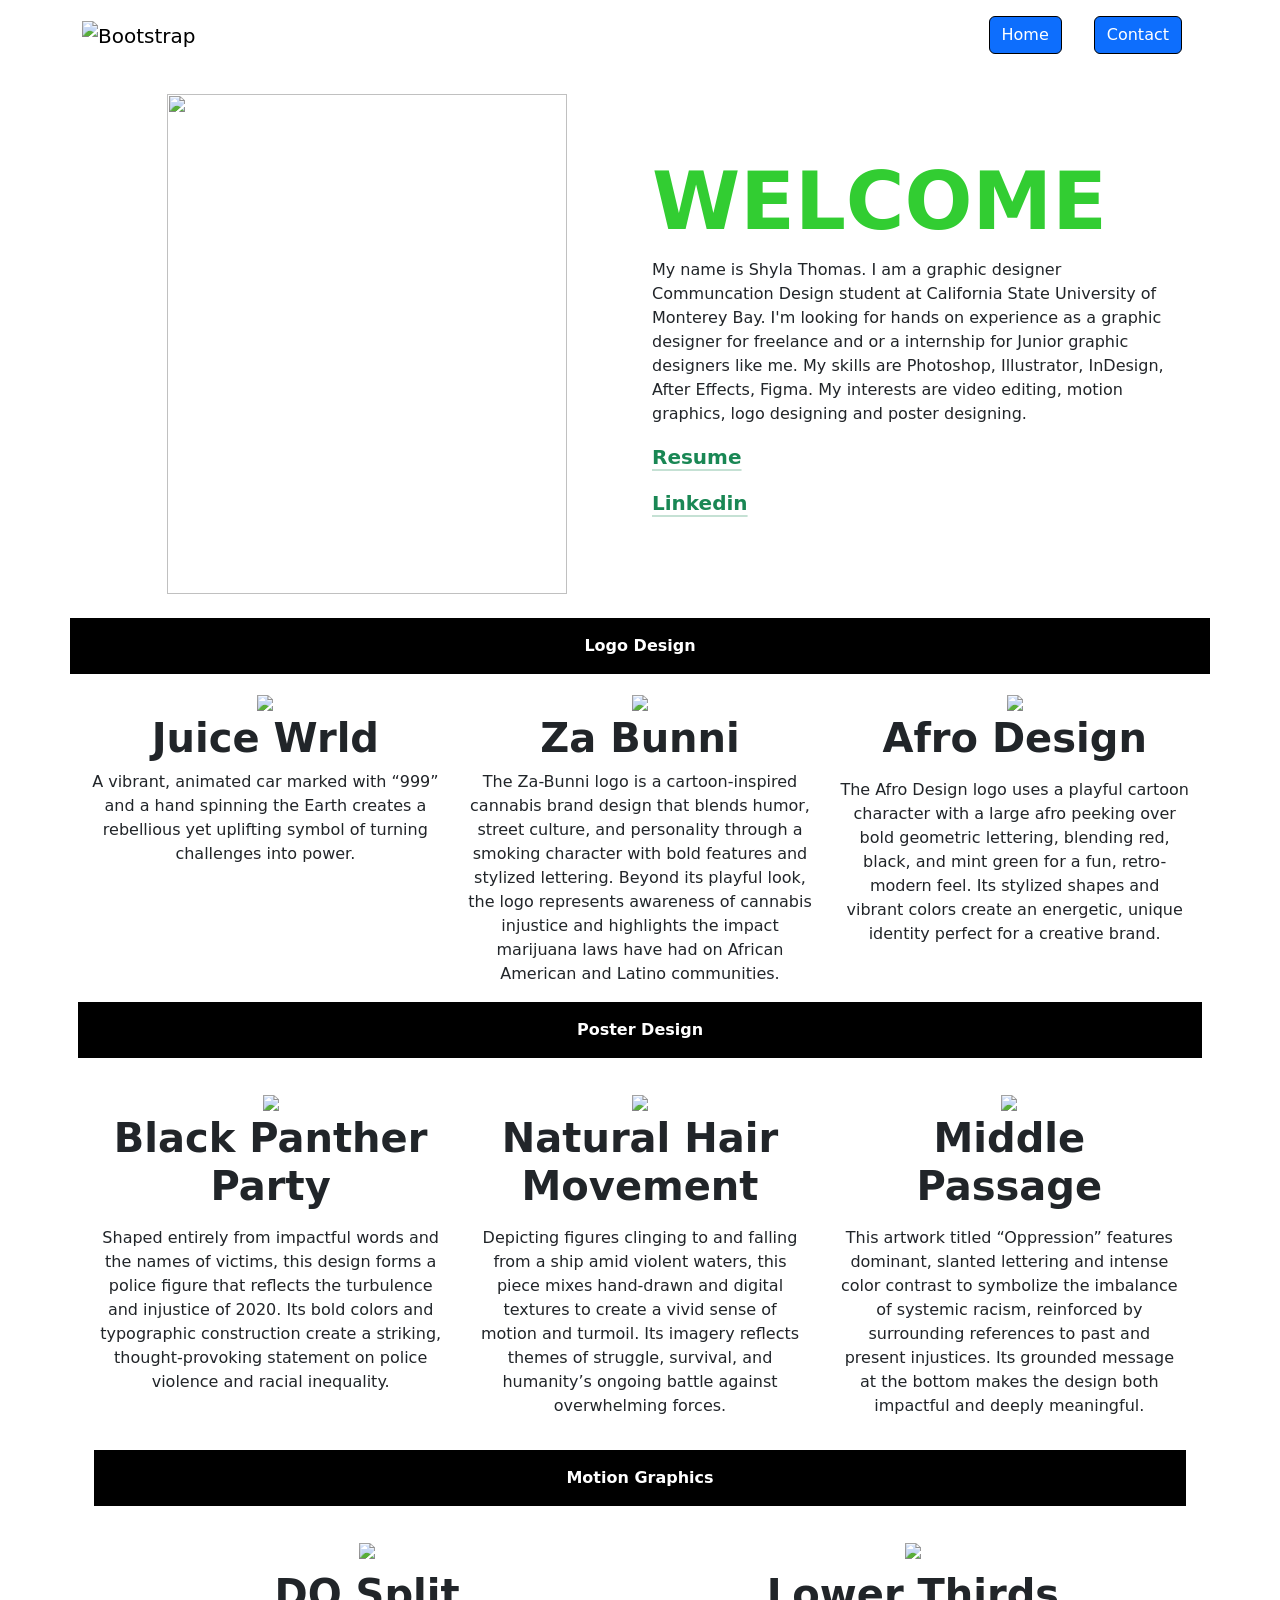
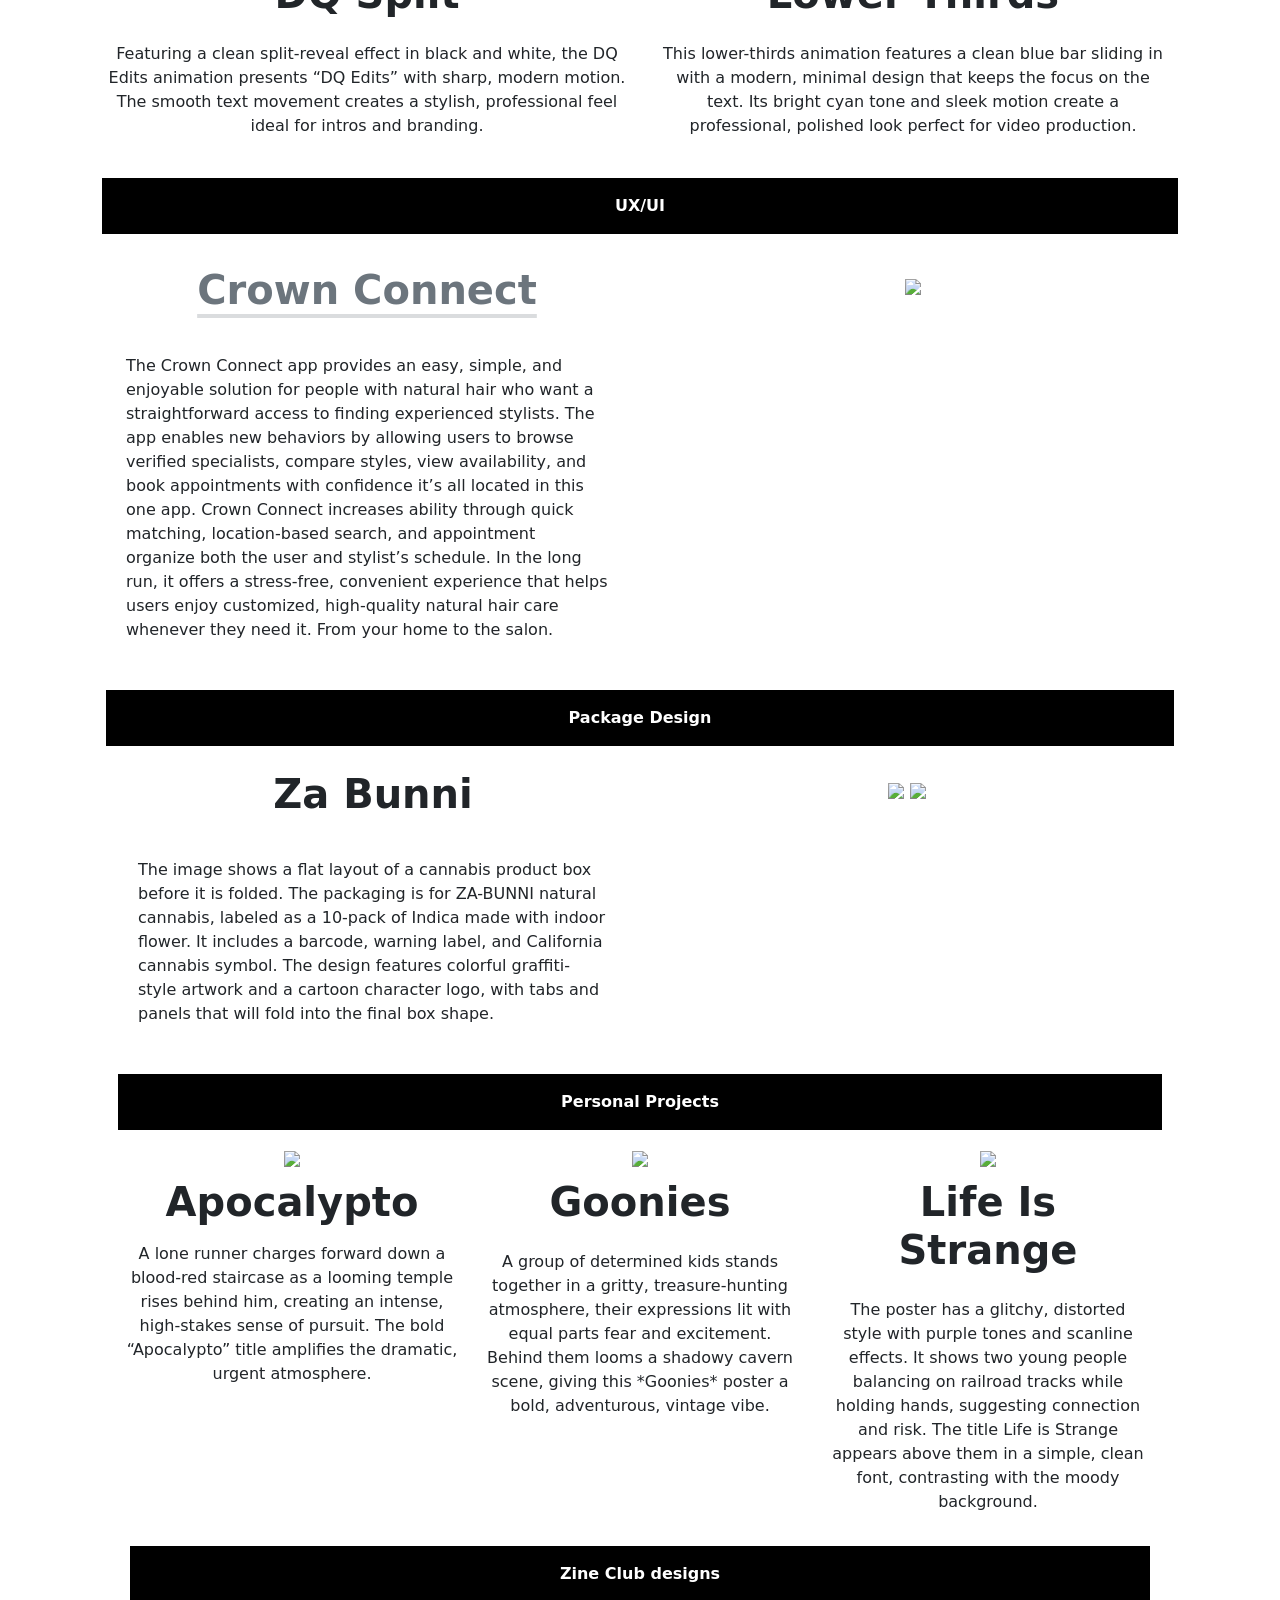
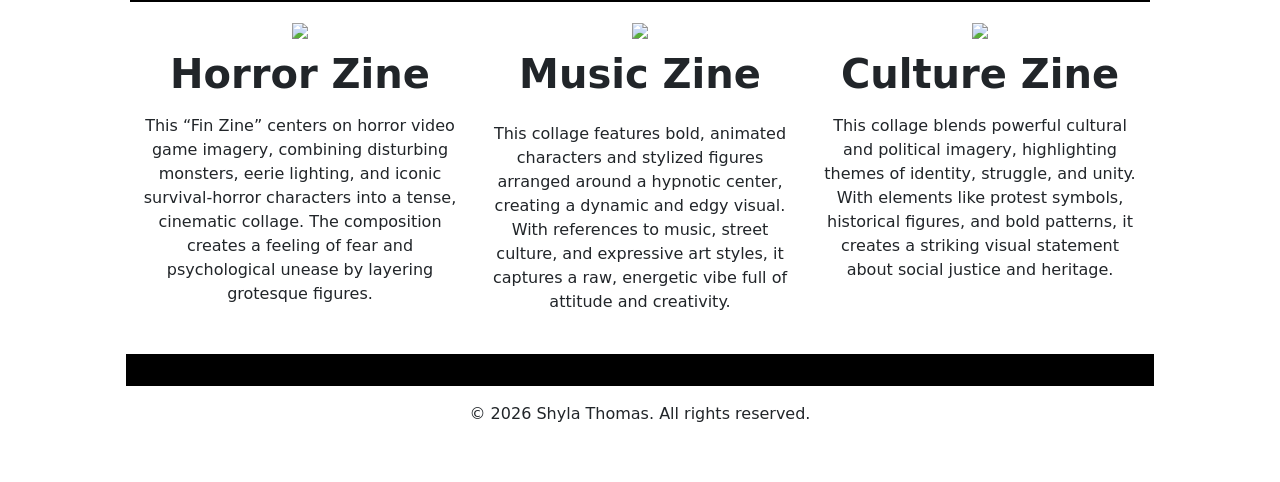
==== commit d2d85088: "Add files via upload" ====
--- a/index.html
+++ b/index.html
@@ -116,16 +116,7 @@
 		 <div class="col-4 justify-content-center align-baseline"> <img src="images/Middle Passage.png" height="500" > <h1 class="text-center fw-bold">Middle Passage</h1>
 		 <p class="text-center p-6"></p>This artwork titled “Oppression” features dominant, slanted lettering and intense color contrast to symbolize the imbalance of systemic racism, reinforced by surrounding references to past and present injustices. Its grounded message at the bottom makes the design both impactful and deeply meaningful. </div>
 
-		  <div class="row justify-content-center p-2 text-center">
-
-		 <div class="col-4 justify-content-center align-baseline"> <img src="images/CJ poster.png" height="500" > <h1 class="text-center fw-bold">Cannadis Injustice</h1>
-		 <p class="text-center p-6"></p> Cannabis injustice is the unfair enforcement of cannabis laws, where certain groups—especially Black and Latino communities—were punished more harshly. Even as cannabis becomes legal, those same communities often don’t benefit equally due to past convictions and limited access to the legal industry. </div>
-
-		 <div class="col-4 justify-content-center align-baseline"> <img src="images/FNM.png" height="500" > <h1 class="text-center fw-bold">First Night Monterey</h1>
-		 <p class="text-center p-6"></p> This poster advertises “First Night Monterey 2027,” a New Year’s Eve community arts celebration happening in historic downtown Monterey from 3 p.m. to midnight. The colorful design features music, dancing, art, and entertainment symbols like instruments, a keyboard, dancers, and ocean waves to promote a fun and creative event. </div>
-
-
-
+		 
 
 
 		<div class="row justify-content-center text-center p-2">
@@ -134,15 +125,14 @@
 
 		<div class="row justify-content-center text-center p-2">
 
-		 <div class="col-4 p-2 justify-content-center"> <img src="images/Split.gif" height="200" image-centered > <h1 class="text-center p-2 fw-bold">DQ Split</h1>
+		 <div class="col-6 p-2 justify-content-center"> <img src="images/Split.gif" height="200" image-centered > <h1 class="text-center p-2 fw-bold">DQ Split</h1>
 		 <p class="text-center p-6"></p>Featuring a clean split-reveal effect in black and white, the DQ Edits animation presents “DQ Edits” with sharp, modern motion. The smooth text movement creates a stylish, professional feel ideal for intros and branding. </div>
 
-		 <div class="col-4 p-2 justify-content-center"> <img src="images/Lower 3rds.gif" height="200" > <h1 class="text-center p-2 fw-bold">Lower Thirds</h1>
+		 <div class="col-6 p-2 justify-content-center"> <img src="images/Lower 3rds.gif" height="200" > <h1 class="text-center p-2 fw-bold">Lower Thirds</h1>
 		 <p class="text-center p-2">This lower-thirds animation features a clean blue bar sliding in with a modern, minimal design that keeps the focus on the text. Its bright cyan tone and sleek motion create a professional, polished look perfect for video production.</p> </div>
 
 		
-		 <div class="col-4 p-2 justify-content-center"> <img src="images/8 Ball.gif" height="200" image-centered > <h1 class="text-center p-2 fw-bold">8 Ball Skates</h1>
-		 <p class="text-center p-6"></p>A sleek circular motion graphic featuring dynamic orange and green outlines rotating smoothly. The design highlights balance and energy, ideal for use in digital branding or logo animations. </div>
+		
 
 		 <div class="row justify-content-center text-center p-2">
 
